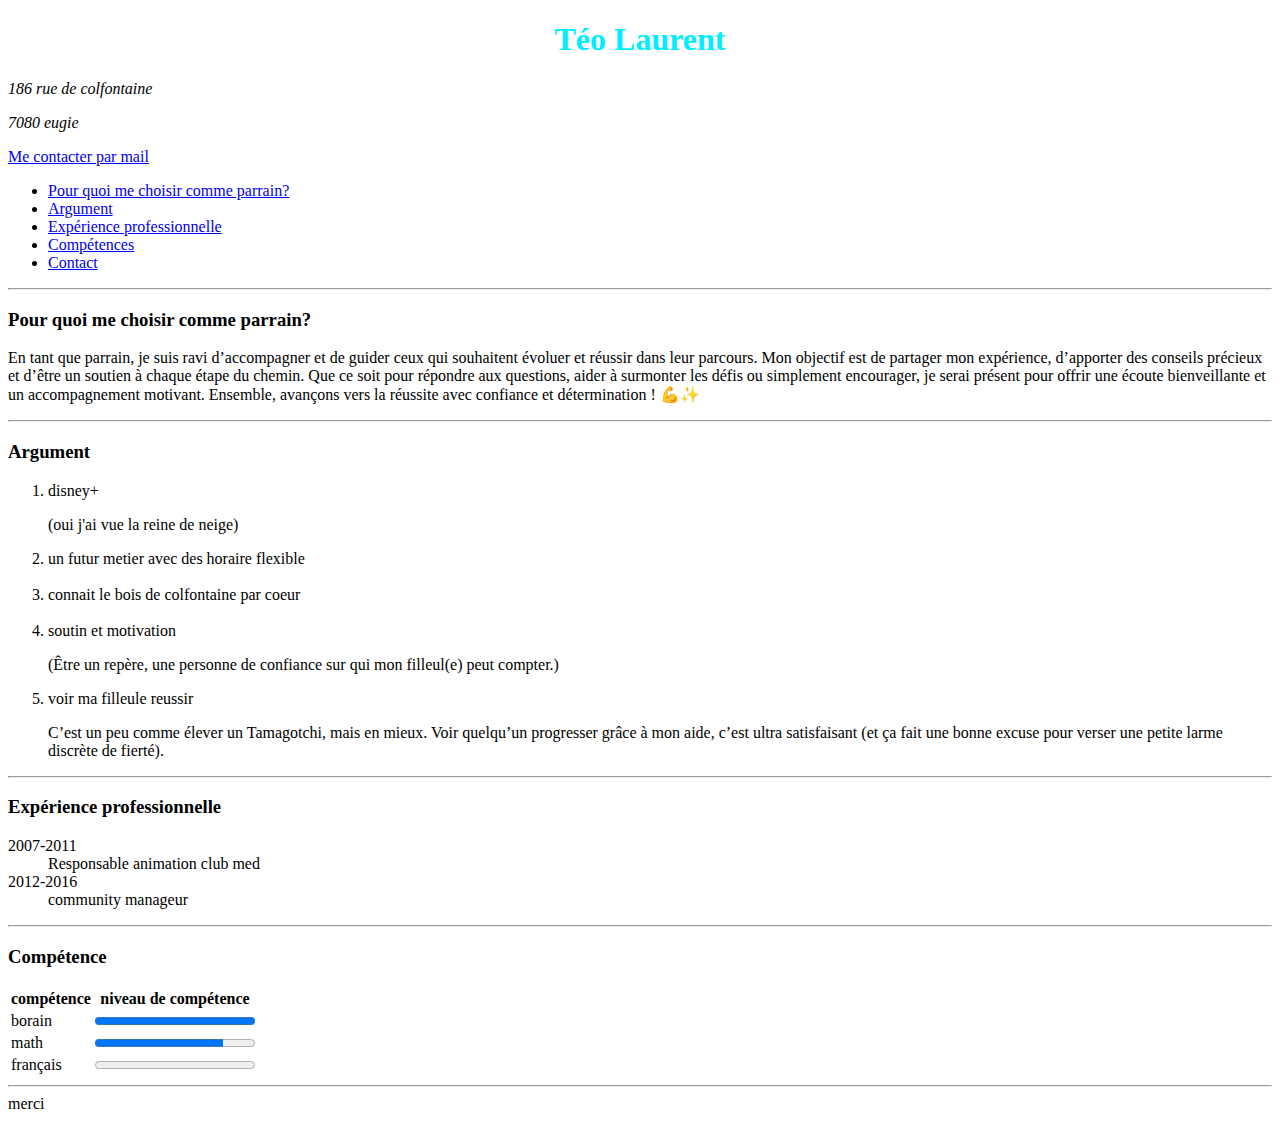
==== index.html @ 66d21417 "version 1" ====
<!DOCTYPE html>
<html lang="fr">
<head>
    <meta charset="UTF-8">
    <meta name="viewport" content="width=device-width, initial-scale=1.0">
    <link rel="stylesheet" href="./style.css">
    <title>cv</title>
</head>
<body>
    <h1>Téo Laurent</h1>
    <address>
        <p>186 rue de colfontaine</p>
        <p>7080 eugie</p>
    </address>
    <a href="mailto:laurent.teo370@gmail.com">Me contacter par mail</a>
    <ul>
        <li><a href="#aporposdemoi">Pour quoi me choisir comme parrain?</a></li>
        <li><a href="#Etude">Argument</a></li>
        <li><a href="#xp">Expérience professionnelle</a></li>
        <li><a href="#competance">Compétences</a></li>
        <li><a href="./second.html">Contact</a></li>
    </ul>
    <hr>
    <section id="aporposdemoi">
        <H3 >Pour quoi me choisir comme parrain?</H3>
        <p>En tant que parrain, je suis ravi d’accompagner et de guider ceux qui souhaitent évoluer et réussir dans leur parcours. Mon objectif est de partager mon expérience, d’apporter des conseils précieux et d’être un soutien à chaque étape du chemin. Que ce soit pour répondre aux questions, aider à surmonter les défis ou simplement encourager, je serai présent pour offrir une écoute bienveillante et un accompagnement motivant. Ensemble, avançons vers la réussite avec confiance et détermination ! 💪✨</p>
    </section>
    <hr>
    <section id="Etude">
        <h3>Argument</h3>
            <ol>
                <li>disney+</li> 
                <p>(oui j'ai vue la reine de neige)<p>
                <li>un futur metier avec des horaire flexible</li>
                <br>
                <li>connait le bois de colfontaine par coeur</li>
                <br>
                <li>soutin et motivation</li>
                <p>(Être un repère, une personne de confiance sur qui mon filleul(e) peut compter.)</p>
                <li>voir ma filleule reussir</li>
                <p>C’est un peu comme élever un Tamagotchi, mais en mieux. Voir quelqu’un progresser grâce à mon aide, c’est ultra satisfaisant (et ça fait une bonne excuse pour verser une petite larme discrète de fierté).</p>
                
            </ol>
    </section>
    <hr>
    <section id="xp">
        <h3>Expérience professionnelle</h3>
        <dl>
            <dt>2007-2011</dt>
            <DD>Responsable animation club med</DD>
            <dt>2012-2016</dt>
            <dd>community manageur</dd>
        </dl>
    </section>
    <hr>
    <section id="competance">
        <h3>Compétence</h3>
        <table>
            <tr>
                <th>compétence</th>
                <th>niveau de compétence</th>
            </tr>
            <tr>
                <td>borain</td>
                <td><progress value="100" max="100"></progress></td>
            </tr>
            <tr>
                <td>math</td>
                <td><progress value="80" max="100"></progress></td>
            </tr>
            <tr>
                <td>français</td>
                <td><progress value="0" max="100"></progress></td>
            </tr>
        </table>  
    </section>
    <hr>
</body>
<footer>
    merci
</footer>
</html>
---- style.css ----
h1{
    color: rgb(0, 238, 255);
    text-align: center;
}
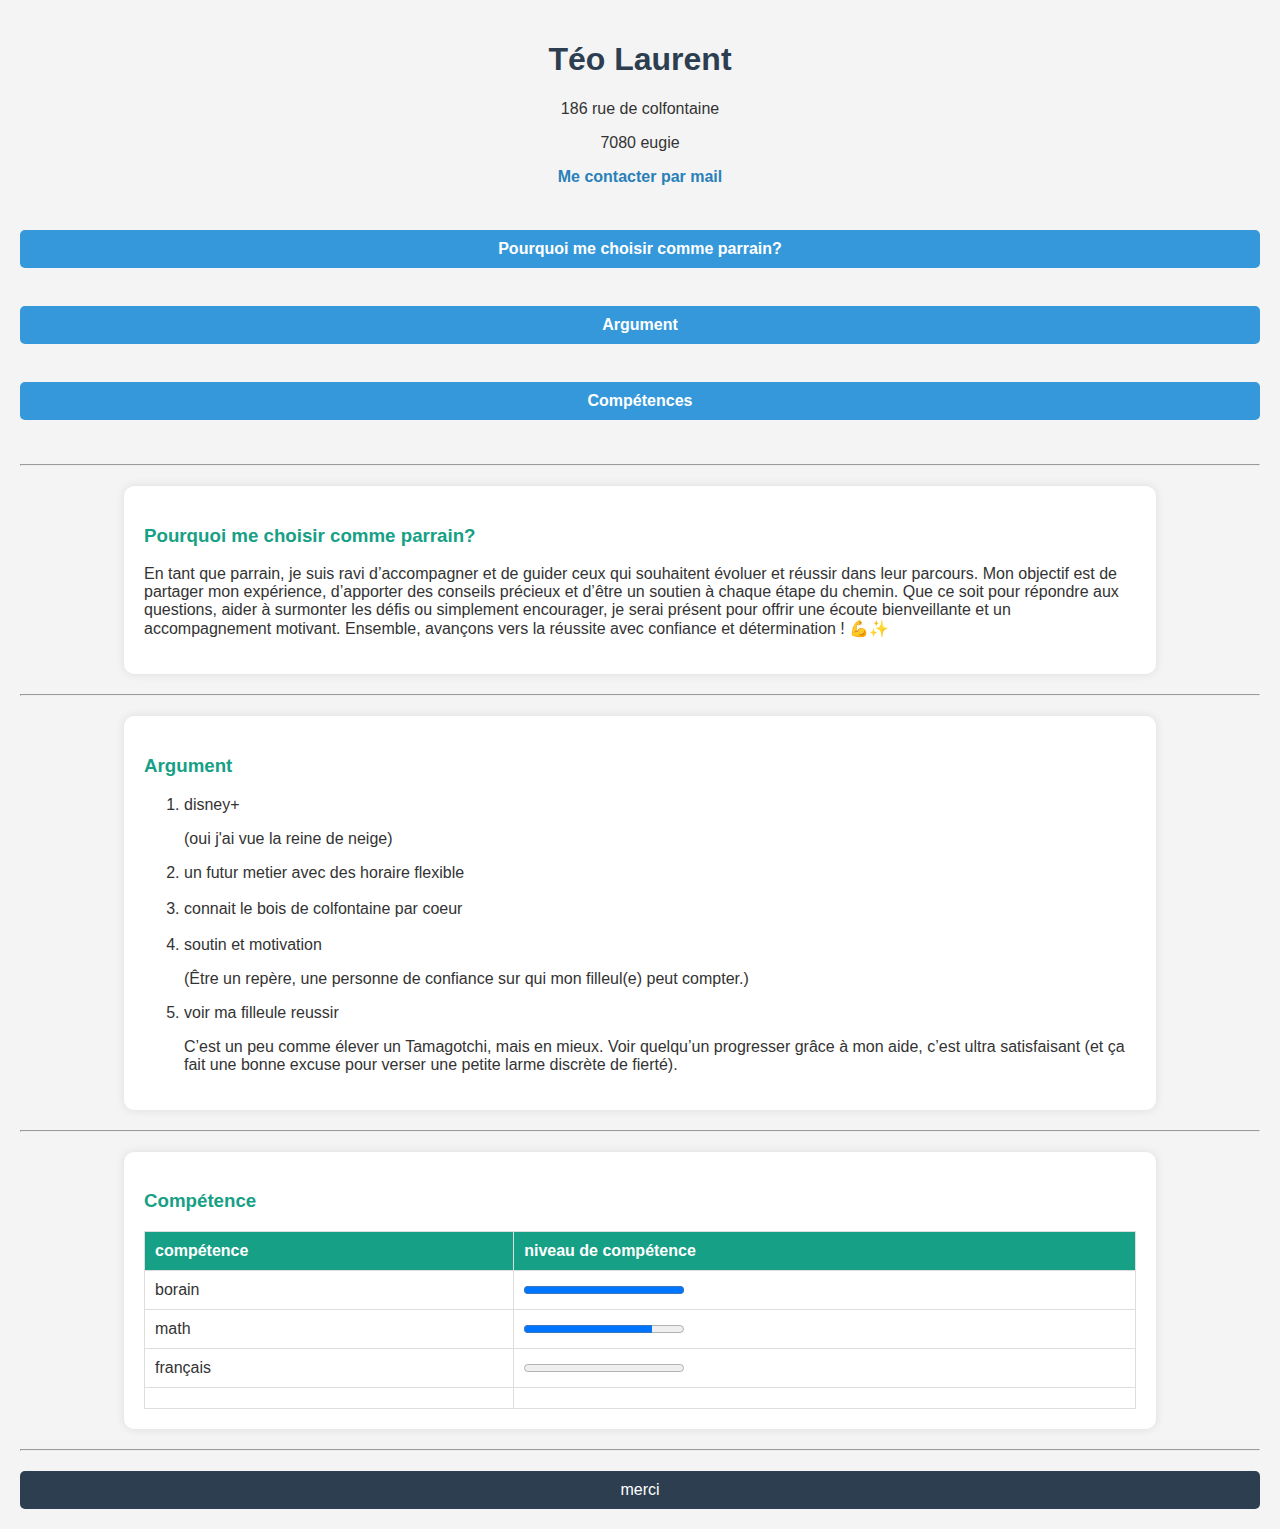
==== commit 2a35313c: "version 2" ====
--- a/index.html
+++ b/index.html
@@ -14,15 +14,13 @@
     </address>
     <a href="mailto:laurent.teo370@gmail.com">Me contacter par mail</a>
     <ul>
-        <li><a href="#aporposdemoi">Pour quoi me choisir comme parrain?</a></li>
+        <li><a href="#aporposdemoi">Pourquoi me choisir comme parrain?</a></li>
         <li><a href="#Etude">Argument</a></li>
-        <li><a href="#xp">Expérience professionnelle</a></li>
         <li><a href="#competance">Compétences</a></li>
-        <li><a href="./second.html">Contact</a></li>
     </ul>
     <hr>
     <section id="aporposdemoi">
-        <H3 >Pour quoi me choisir comme parrain?</H3>
+        <H3 >Pourquoi me choisir comme parrain?</H3>
         <p>En tant que parrain, je suis ravi d’accompagner et de guider ceux qui souhaitent évoluer et réussir dans leur parcours. Mon objectif est de partager mon expérience, d’apporter des conseils précieux et d’être un soutien à chaque étape du chemin. Que ce soit pour répondre aux questions, aider à surmonter les défis ou simplement encourager, je serai présent pour offrir une écoute bienveillante et un accompagnement motivant. Ensemble, avançons vers la réussite avec confiance et détermination ! 💪✨</p>
     </section>
     <hr>
@@ -42,16 +40,7 @@
                 
             </ol>
     </section>
-    <hr>
-    <section id="xp">
-        <h3>Expérience professionnelle</h3>
-        <dl>
-            <dt>2007-2011</dt>
-            <DD>Responsable animation club med</DD>
-            <dt>2012-2016</dt>
-            <dd>community manageur</dd>
-        </dl>
-    </section>
+   
     <hr>
     <section id="competance">
         <h3>Compétence</h3>
@@ -72,6 +61,9 @@
                 <td>français</td>
                 <td><progress value="0" max="100"></progress></td>
             </tr>
+            <tr>
+                <td></td>
+            </tr>
         </table>  
     </section>
     <hr>
--- a/style.css
+++ b/style.css
@@ -1,4 +1,100 @@
-h1{
-    color: rgb(0, 238, 255);
+/* Style général */
+body {
+    font-family: Arial, sans-serif;
+    background-color: #f4f4f4;
+    color: #333;
+    margin: 0;
+    padding: 20px;
+}
+
+h1 {
     text-align: center;
+    color: #2c3e50;
+}
+
+address {
+    text-align: center;
+    font-style: normal;
+}
+
+/* Liens */
+a {
+    display: block;
+    text-align: center;
+    margin: 10px 0;
+    color: #2980b9;
+    text-decoration: none;
+    font-weight: bold;
+}
+
+a:hover {
+    text-decoration: underline;
+}
+
+/* Navigation */
+ul {
+    list-style-type: none;
+    padding: 0;
+    text-align: center;
+}
+
+ul li {
+    display: inline;
+    margin: 0 10px;
+}
+
+ul li a {
+    background-color: #3498db;
+    color: white;
+    padding: 10px 15px;
+    border-radius: 5px;
+}
+
+ul li a:hover {
+    background-color: #2980b9;
+}
+
+/* Sections */
+section {
+    background: white;
+    padding: 20px;
+    margin: 20px auto;
+    width: 80%;
+    border-radius: 10px;
+    box-shadow: 0 0 10px rgba(0, 0, 0, 0.1);
+}
+
+h3 {
+    color: #16a085;
+}
+
+/* Table */
+table {
+    width: 100%;
+    border-collapse: collapse;
+    margin-top: 10px;
+}
+
+table, th, td {
+    border: 1px solid #ddd;
+}
+
+th, td {
+    padding: 10px;
+    text-align: left;
+}
+
+th {
+    background-color: #16a085;
+    color: white;
+}
+
+/* Footer */
+footer {
+    text-align: center;
+    margin-top: 20px;
+    padding: 10px;
+    background-color: #2c3e50;
+    color: white;
+    border-radius: 5px;
 }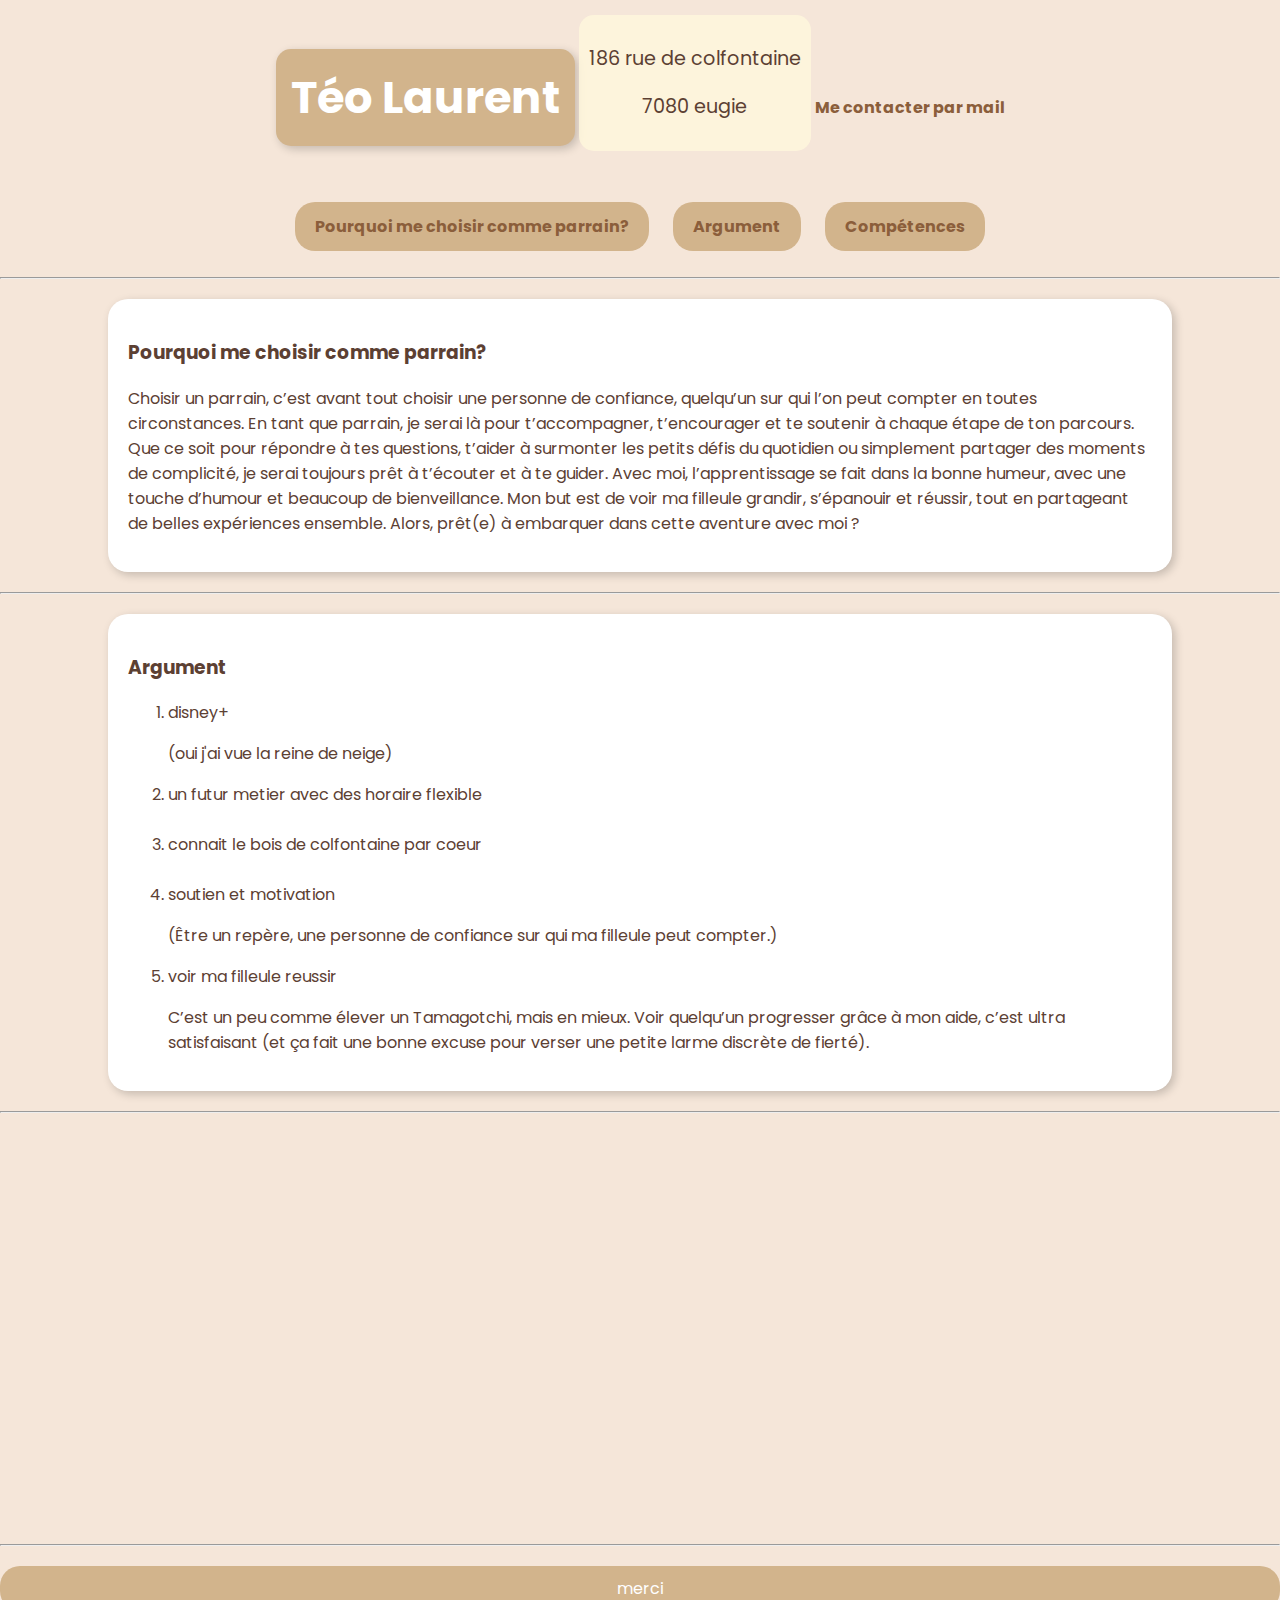
==== commit 4adfdc3b: "gdsre" ====
--- a/index.html
+++ b/index.html
@@ -8,6 +8,7 @@
 </head>
 <body>
     <h1>Téo Laurent</h1>
+    
     <address>
         <p>186 rue de colfontaine</p>
         <p>7080 eugie</p>
@@ -21,7 +22,7 @@
     <hr>
     <section id="aporposdemoi">
         <H3 >Pourquoi me choisir comme parrain?</H3>
-        <p>En tant que parrain, je suis ravi d’accompagner et de guider ceux qui souhaitent évoluer et réussir dans leur parcours. Mon objectif est de partager mon expérience, d’apporter des conseils précieux et d’être un soutien à chaque étape du chemin. Que ce soit pour répondre aux questions, aider à surmonter les défis ou simplement encourager, je serai présent pour offrir une écoute bienveillante et un accompagnement motivant. Ensemble, avançons vers la réussite avec confiance et détermination ! 💪✨</p>
+        <p>Choisir un parrain, c’est avant tout choisir une personne de confiance, quelqu’un sur qui l’on peut compter en toutes circonstances. En tant que parrain, je serai là pour t’accompagner, t’encourager et te soutenir à chaque étape de ton parcours. Que ce soit pour répondre à tes questions, t’aider à surmonter les petits défis du quotidien ou simplement partager des moments de complicité, je serai toujours prêt à t’écouter et à te guider. Avec moi, l’apprentissage se fait dans la bonne humeur, avec une touche d’humour et beaucoup de bienveillance. Mon but est de voir ma filleule grandir, s’épanouir et réussir, tout en partageant de belles expériences ensemble. Alors, prêt(e) à embarquer dans cette aventure avec moi ?</p>
     </section>
     <hr>
     <section id="Etude">
@@ -33,8 +34,8 @@
                 <br>
                 <li>connait le bois de colfontaine par coeur</li>
                 <br>
-                <li>soutin et motivation</li>
-                <p>(Être un repère, une personne de confiance sur qui mon filleul(e) peut compter.)</p>
+                <li>soutien et motivation</li>
+                <p>(Être un repère, une personne de confiance sur qui ma filleule peut compter.)</p>
                 <li>voir ma filleule reussir</li>
                 <p>C’est un peu comme élever un Tamagotchi, mais en mieux. Voir quelqu’un progresser grâce à mon aide, c’est ultra satisfaisant (et ça fait une bonne excuse pour verser une petite larme discrète de fierté).</p>
                 
@@ -62,13 +63,23 @@
                 <td><progress value="0" max="100"></progress></td>
             </tr>
             <tr>
-                <td></td>
+                <td>humour</td>
+                <td><progress value="70" max="100"></progress></td>
+
+            </tr>
+            <tr>
+                <td>bêtise</td>
+                <td><progress value="90" max="100"></progress></td>
             </tr>
         </table>  
     </section>
     <hr>
+    
+    
+    <script src="./script.js"></script>
 </body>
 <footer>
     merci
 </footer>
-</html>+</html>
+<!-- commebtjtrhjrg-->--- a/style.css
+++ b/style.css
@@ -1,82 +1,98 @@
-/* Style général */
+/* === Importation d'une police douce et lisible === */
+@import url('https://fonts.googleapis.com/css2?family=Poppins:wght@300;600&display=swap');
+
+/* === Style général === */
 body {
-    font-family: Arial, sans-serif;
-    background-color: #f4f4f4;
-    color: #333;
+    font-family: 'Poppins', sans-serif;
+    background: #f5e6d9; /* Beige doux */
+    color: #5c4033; /* Marron doux */
     margin: 0;
-    padding: 20px;
-}
-
-h1 {
-    text-align: center;
-    color: #2c3e50;
-}
-
-address {
-    text-align: center;
-    font-style: normal;
-}
-
-/* Liens */
-a {
-    display: block;
-    text-align: center;
-    margin: 10px 0;
-    color: #2980b9;
-    text-decoration: none;
-    font-weight: bold;
-}
-
-a:hover {
-    text-decoration: underline;
-}
-
-/* Navigation */
-ul {
-    list-style-type: none;
     padding: 0;
     text-align: center;
 }
 
-ul li {
-    display: inline;
-    margin: 0 10px;
+/* === En-tête === */
+h1 {
+    font-size: 2.8rem;
+    background: #d2b48c; /* Marron clair (sable) */
+    color: white;
+    padding: 15px;
+    border-radius: 15px;
+    display: inline-block;
+    box-shadow: 3px 3px 10px rgba(0, 0, 0, 0.2);
 }
 
-ul li a {
-    background-color: #3498db;
-    color: white;
-    padding: 10px 15px;
-    border-radius: 5px;
+/* === Adresse === */
+address {
+    font-style: normal;
+    font-size: 1.2rem;
+    background: rgba(255, 248, 220, 0.8); /* Beige clair */
+    padding: 10px;
+    border-radius: 15px;
+    display: inline-block;
+    margin: 15px auto;
 }
 
-ul li a:hover {
-    background-color: #2980b9;
+/* === Liens === */
+a {
+    color: #8b5e3b; /* Brun caramel */
+    text-decoration: none;
+    font-weight: bold;
+    transition: all 0.3s ease-in-out;
 }
 
-/* Sections */
+a:hover {
+    color: #a67b5b; /* Brun clair plus doux */
+}
+
+/* === Navigation === */
+ul {
+    list-style-type: none;
+    padding: 0;
+}
+
+ul li {
+    display: inline-block;
+    margin: 10px;
+    padding: 12px 20px;
+    background: #d2b48c;
+    color: white;
+    border-radius: 20px;
+    transition: transform 0.3s ease-in-out, background 0.3s;
+}
+
+ul li:hover {
+    transform: scale(1.1);
+    background: #a67b5b;
+}
+
+/* === Sections === */
 section {
     background: white;
     padding: 20px;
     margin: 20px auto;
     width: 80%;
-    border-radius: 10px;
-    box-shadow: 0 0 10px rgba(0, 0, 0, 0.1);
+    border-radius: 20px;
+    box-shadow: 3px 3px 10px rgba(0, 0, 0, 0.2);
+    text-align: left;
+    transition: transform 0.3s ease-in-out;
 }
 
-h3 {
-    color: #16a085;
+section:hover {
+    transform: scale(1.02);
 }
 
-/* Table */
+/* === Table des compétences === */
 table {
     width: 100%;
     border-collapse: collapse;
     margin-top: 10px;
+    background: rgba(210, 180, 140, 0.3); /* Marron clair */
+    border-radius: 10px;
 }
 
 table, th, td {
-    border: 1px solid #ddd;
+    border: 2px solid #8b5e3b; /* Brun caramel */
 }
 
 th, td {
@@ -85,16 +101,33 @@
 }
 
 th {
-    background-color: #16a085;
+    background-color: #8b5e3b;
     color: white;
 }
 
-/* Footer */
+/* === Progress Bars marron clair === */
+progress {
+    width: 100%;
+    height: 20px;
+    border-radius: 10px;
+}
+
+progress::-webkit-progress-bar {
+    background: rgba(210, 180, 140, 0.5);
+    border-radius: 10px;
+}
+
+progress::-webkit-progress-value {
+    background: linear-gradient(90deg, #8b5e3b 0%, #d2b48c 50%, #f5e6d9 100%);
+    border-radius: 10px;
+}
+
+/* === Pied de page === */
 footer {
-    text-align: center;
+    background: #d2b48c;
+    color: white;
+    padding: 10px;
+    border-radius: 20px;
     margin-top: 20px;
-    padding: 10px;
-    background-color: #2c3e50;
-    color: white;
-    border-radius: 5px;
-}+}
+
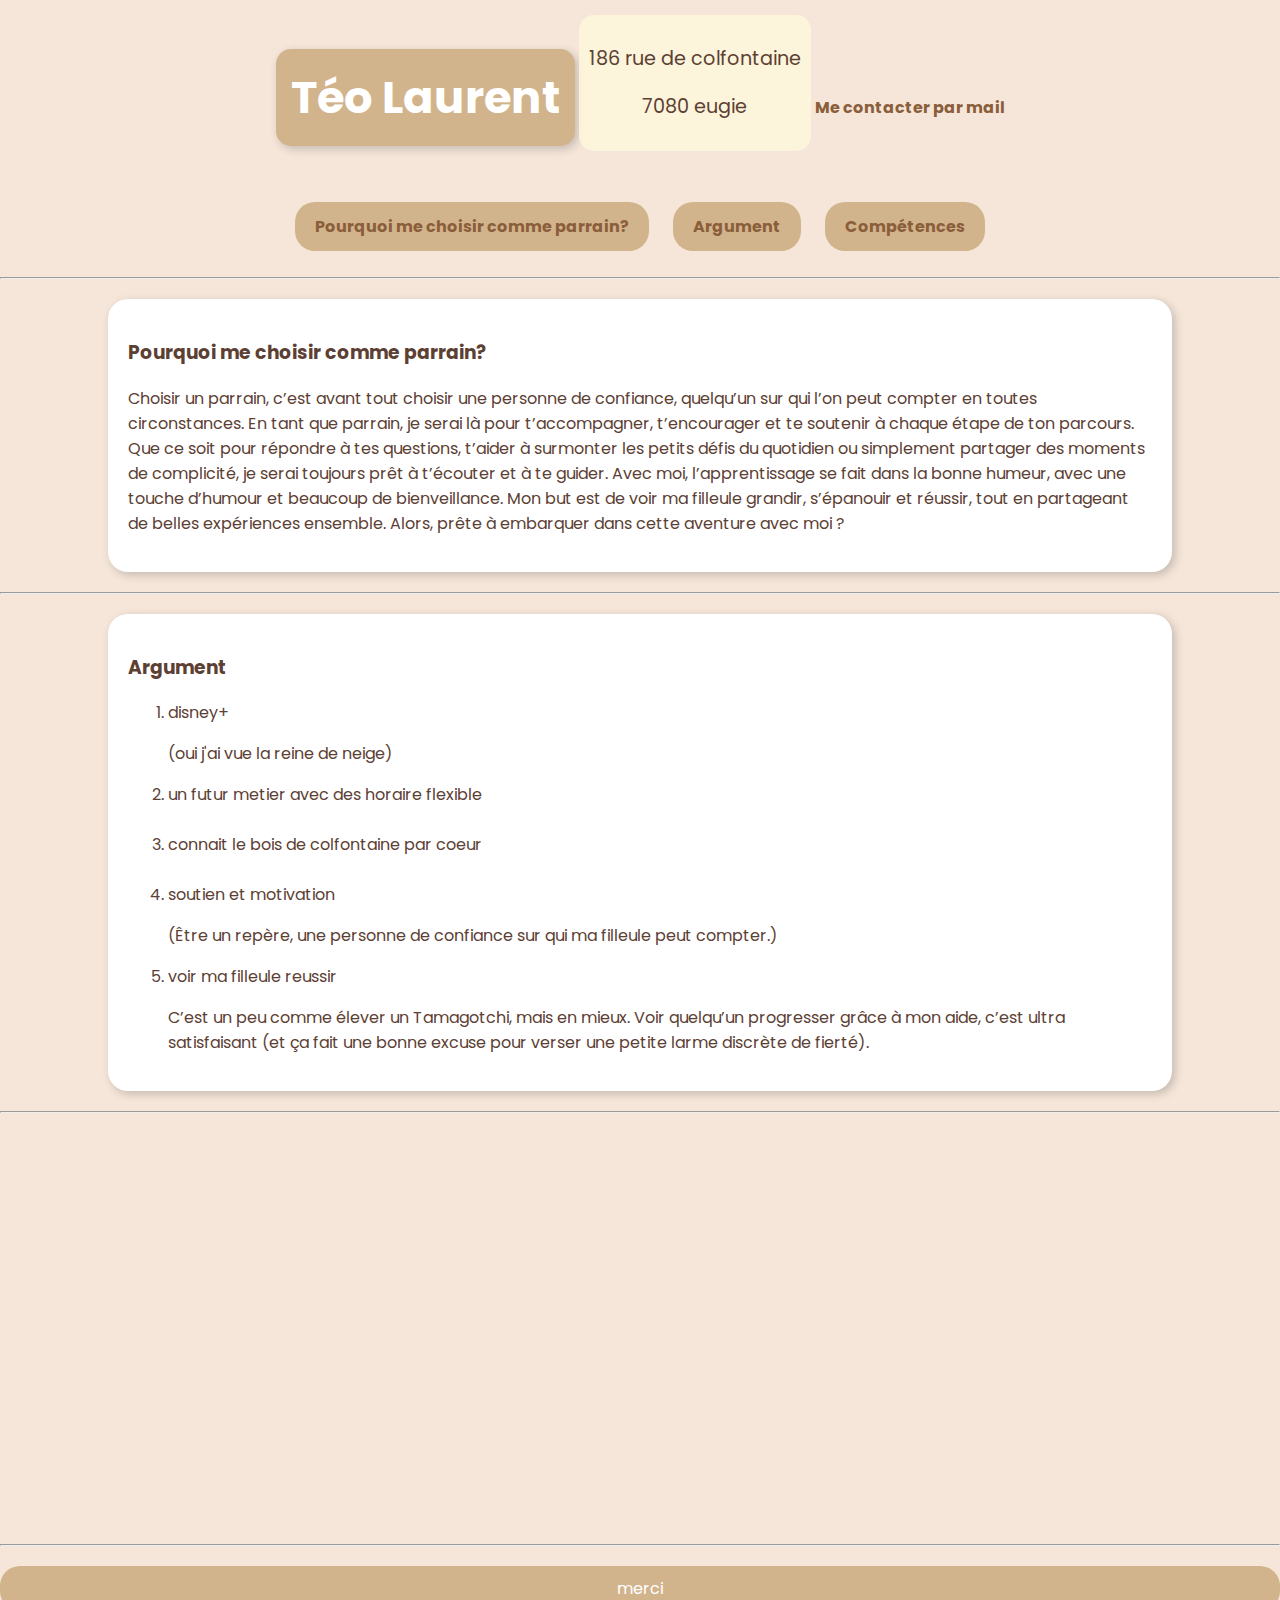
==== commit 649e599d: "version6" ====
--- a/index.html
+++ b/index.html
@@ -22,7 +22,7 @@
     <hr>
     <section id="aporposdemoi">
         <H3 >Pourquoi me choisir comme parrain?</H3>
-        <p>Choisir un parrain, c’est avant tout choisir une personne de confiance, quelqu’un sur qui l’on peut compter en toutes circonstances. En tant que parrain, je serai là pour t’accompagner, t’encourager et te soutenir à chaque étape de ton parcours. Que ce soit pour répondre à tes questions, t’aider à surmonter les petits défis du quotidien ou simplement partager des moments de complicité, je serai toujours prêt à t’écouter et à te guider. Avec moi, l’apprentissage se fait dans la bonne humeur, avec une touche d’humour et beaucoup de bienveillance. Mon but est de voir ma filleule grandir, s’épanouir et réussir, tout en partageant de belles expériences ensemble. Alors, prêt(e) à embarquer dans cette aventure avec moi ?</p>
+        <p>Choisir un parrain, c’est avant tout choisir une personne de confiance, quelqu’un sur qui l’on peut compter en toutes circonstances. En tant que parrain, je serai là pour t’accompagner, t’encourager et te soutenir à chaque étape de ton parcours. Que ce soit pour répondre à tes questions, t’aider à surmonter les petits défis du quotidien ou simplement partager des moments de complicité, je serai toujours prêt à t’écouter et à te guider. Avec moi, l’apprentissage se fait dans la bonne humeur, avec une touche d’humour et beaucoup de bienveillance. Mon but est de voir ma filleule grandir, s’épanouir et réussir, tout en partageant de belles expériences ensemble. Alors, prête à embarquer dans cette aventure avec moi ?</p>
     </section>
     <hr>
     <section id="Etude">
--- a/style.css
+++ b/style.css
@@ -130,4 +130,23 @@
     border-radius: 20px;
     margin-top: 20px;
 }
+@media screen and (max-width: 600px) {
+    h1 {
+        font-size: 1.8em;
+    }
 
+    section {
+        width: 95%;
+        padding: 10px;
+    }
+
+    ul li {
+        display: block;
+        margin: 5px 0;
+    }
+
+    th, td {
+        font-size: 0.8em;
+        padding: 6px;
+    }
+}
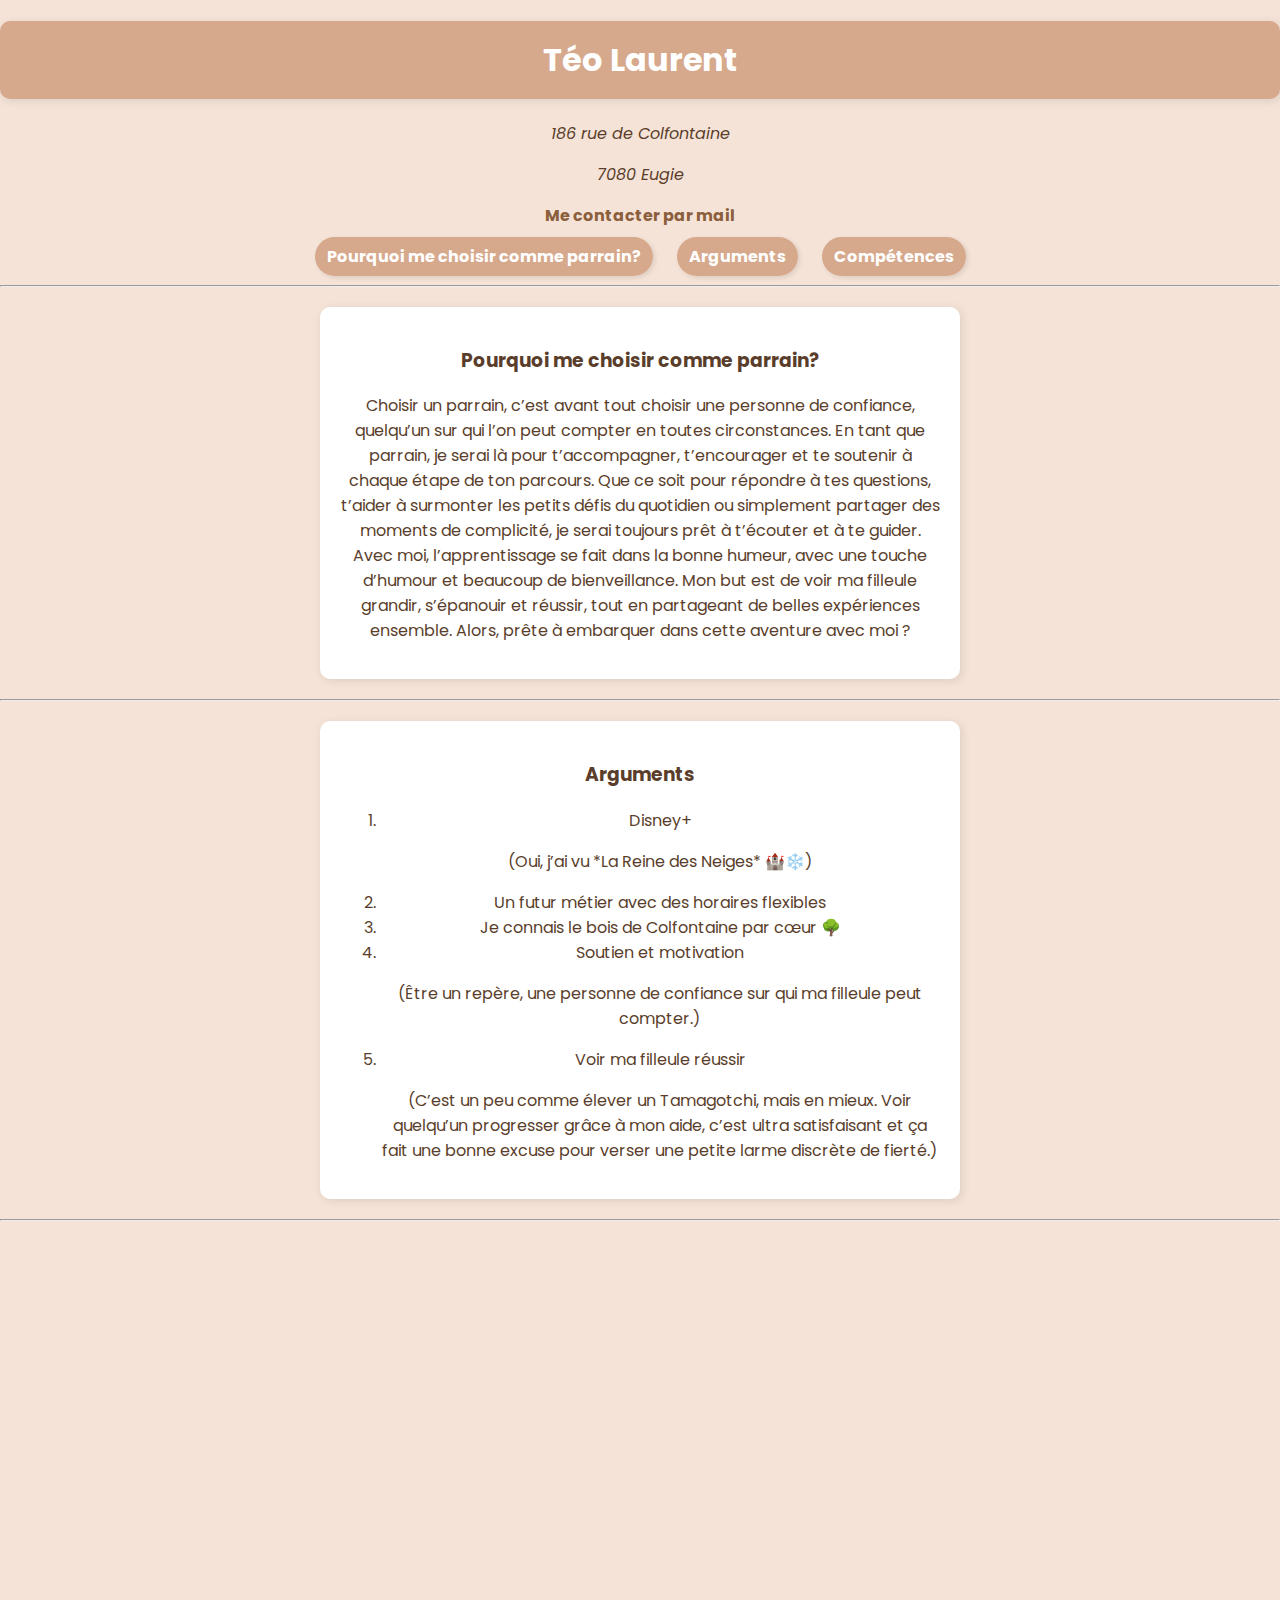
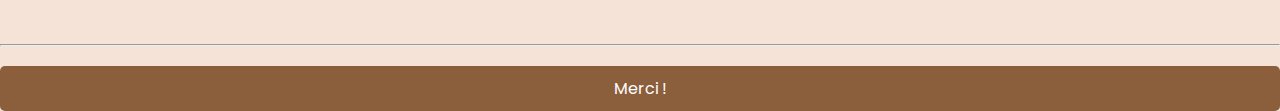
==== commit 299b0a90: "version7" ====
--- a/index.html
+++ b/index.html
@@ -4,82 +4,82 @@
     <meta charset="UTF-8">
     <meta name="viewport" content="width=device-width, initial-scale=1.0">
     <link rel="stylesheet" href="./style.css">
-    <title>cv</title>
+    <title>CV</title>
 </head>
 <body>
     <h1>Téo Laurent</h1>
+
+    <address>
+        <p>186 rue de Colfontaine</p>
+        <p>7080 Eugie</p>
+    </address>
     
-    <address>
-        <p>186 rue de colfontaine</p>
-        <p>7080 eugie</p>
-    </address>
-    <a href="mailto:laurent.teo370@gmail.com">Me contacter par mail</a>
+    <a id="mail" href="mailto:laurent.teo370@gmail.com">Me contacter par mail</a>
+
     <ul>
         <li><a href="#aporposdemoi">Pourquoi me choisir comme parrain?</a></li>
-        <li><a href="#Etude">Argument</a></li>
-        <li><a href="#competance">Compétences</a></li>
+        <li><a href="#Etude">Arguments</a></li>
+        <li><a href="#competence">Compétences</a></li>
     </ul>
+    
     <hr>
+    
     <section id="aporposdemoi">
-        <H3 >Pourquoi me choisir comme parrain?</H3>
+        <h3>Pourquoi me choisir comme parrain?</h3>
         <p>Choisir un parrain, c’est avant tout choisir une personne de confiance, quelqu’un sur qui l’on peut compter en toutes circonstances. En tant que parrain, je serai là pour t’accompagner, t’encourager et te soutenir à chaque étape de ton parcours. Que ce soit pour répondre à tes questions, t’aider à surmonter les petits défis du quotidien ou simplement partager des moments de complicité, je serai toujours prêt à t’écouter et à te guider. Avec moi, l’apprentissage se fait dans la bonne humeur, avec une touche d’humour et beaucoup de bienveillance. Mon but est de voir ma filleule grandir, s’épanouir et réussir, tout en partageant de belles expériences ensemble. Alors, prête à embarquer dans cette aventure avec moi ?</p>
     </section>
+    
     <hr>
+    
     <section id="Etude">
-        <h3>Argument</h3>
-            <ol>
-                <li>disney+</li> 
-                <p>(oui j'ai vue la reine de neige)<p>
-                <li>un futur metier avec des horaire flexible</li>
-                <br>
-                <li>connait le bois de colfontaine par coeur</li>
-                <br>
-                <li>soutien et motivation</li>
-                <p>(Être un repère, une personne de confiance sur qui ma filleule peut compter.)</p>
-                <li>voir ma filleule reussir</li>
-                <p>C’est un peu comme élever un Tamagotchi, mais en mieux. Voir quelqu’un progresser grâce à mon aide, c’est ultra satisfaisant (et ça fait une bonne excuse pour verser une petite larme discrète de fierté).</p>
-                
-            </ol>
+        <h3>Arguments</h3>
+        <ol>
+            <li>Disney+ <p>(Oui, j’ai vu *La Reine des Neiges* 🏰❄️)</p></li>
+            <li>Un futur métier avec des horaires flexibles</li>
+            <li>Je connais le bois de Colfontaine par cœur 🌳</li>
+            <li>Soutien et motivation <p>(Être un repère, une personne de confiance sur qui ma filleule peut compter.)</p></li>
+            <li>Voir ma filleule réussir <p>(C’est un peu comme élever un Tamagotchi, mais en mieux. Voir quelqu’un progresser grâce à mon aide, c’est ultra satisfaisant et ça fait une bonne excuse pour verser une petite larme discrète de fierté.)</p></li>
+        </ol>
     </section>
-   
+
     <hr>
-    <section id="competance">
-        <h3>Compétence</h3>
+
+    <section id="competence">
+        <h3>Compétences</h3>
         <table>
             <tr>
-                <th>compétence</th>
-                <th>niveau de compétence</th>
+                <th>Compétence</th>
+                <th>Niveau</th>
             </tr>
             <tr>
-                <td>borain</td>
+                <td>Borain</td>
                 <td><progress value="100" max="100"></progress></td>
             </tr>
             <tr>
-                <td>math</td>
+                <td>Math</td>
                 <td><progress value="80" max="100"></progress></td>
             </tr>
             <tr>
-                <td>français</td>
+                <td>Français</td>
                 <td><progress value="0" max="100"></progress></td>
             </tr>
             <tr>
-                <td>humour</td>
+                <td>Humour</td>
                 <td><progress value="70" max="100"></progress></td>
-
             </tr>
             <tr>
-                <td>bêtise</td>
+                <td>Bêtise</td>
                 <td><progress value="90" max="100"></progress></td>
             </tr>
         </table>  
     </section>
+    
     <hr>
-    
-    
+
     <script src="./script.js"></script>
 </body>
 <footer>
-    merci
+    Merci !
 </footer>
 </html>
 <!-- commebtjtrhjrg-->--- a/style.css
+++ b/style.css
@@ -1,152 +1,116 @@
-/* === Importation d'une police douce et lisible === */
-@import url('https://fonts.googleapis.com/css2?family=Poppins:wght@300;600&display=swap');
+/* Importer une police mignonne */
+@import url('https://fonts.googleapis.com/css2?family=Poppins:wght@300;400;600&display=swap');
 
-/* === Style général === */
 body {
     font-family: 'Poppins', sans-serif;
-    background: #f5e6d9; /* Beige doux */
-    color: #5c4033; /* Marron doux */
+    background-color: #f5e3d7;
+    color: #5a3e2b;
     margin: 0;
     padding: 0;
     text-align: center;
 }
 
-/* === En-tête === */
+/* Style du titre */
 h1 {
-    font-size: 2.8rem;
-    background: #d2b48c; /* Marron clair (sable) */
+    background-color: #d7a98c;
     color: white;
     padding: 15px;
-    border-radius: 15px;
-    display: inline-block;
-    box-shadow: 3px 3px 10px rgba(0, 0, 0, 0.2);
+    border-radius: 10px;
+    box-shadow: 2px 2px 10px rgba(0, 0, 0, 0.1);
 }
 
-/* === Adresse === */
-address {
-    font-style: normal;
-    font-size: 1.2rem;
-    background: rgba(255, 248, 220, 0.8); /* Beige clair */
-    padding: 10px;
-    border-radius: 15px;
-    display: inline-block;
-    margin: 15px auto;
-}
-
-/* === Liens === */
+/* Liens */
 a {
-    color: #8b5e3b; /* Brun caramel */
+    color: #8b5e3c;
     text-decoration: none;
     font-weight: bold;
-    transition: all 0.3s ease-in-out;
 }
 
 a:hover {
-    color: #a67b5b; /* Brun clair plus doux */
+    text-decoration: underline;
+    color: #6d4c2d;
 }
 
-/* === Navigation === */
+/* Liste de navigation */
 ul {
-    list-style-type: none;
+    list-style: none;
     padding: 0;
 }
 
 ul li {
-    display: inline-block;
+    display: inline;
     margin: 10px;
-    padding: 12px 20px;
-    background: #d2b48c;
-    color: white;
-    border-radius: 20px;
-    transition: transform 0.3s ease-in-out, background 0.3s;
 }
 
-ul li:hover {
-    transform: scale(1.1);
-    background: #a67b5b;
+ul li a {
+    background-color: #d7a98c;
+    color: white;
+    padding: 8px 12px;
+    border-radius: 20px;
+    box-shadow: 2px 2px 5px rgba(0, 0, 0, 0.1);
 }
 
-/* === Sections === */
+ul li a:hover {
+    background-color: #b78a6f;
+}
+
+/* Sections */
 section {
     background: white;
+    margin: 20px auto;
     padding: 20px;
-    margin: 20px auto;
-    width: 80%;
-    border-radius: 20px;
-    box-shadow: 3px 3px 10px rgba(0, 0, 0, 0.2);
-    text-align: left;
-    transition: transform 0.3s ease-in-out;
+    width: 90%;
+    max-width: 600px;
+    border-radius: 10px;
+    box-shadow: 2px 2px 10px rgba(0, 0, 0, 0.1);
 }
 
-section:hover {
-    transform: scale(1.02);
-}
-
-/* === Table des compétences === */
+/* Table */
 table {
     width: 100%;
     border-collapse: collapse;
     margin-top: 10px;
-    background: rgba(210, 180, 140, 0.3); /* Marron clair */
-    border-radius: 10px;
-}
-
-table, th, td {
-    border: 2px solid #8b5e3b; /* Brun caramel */
 }
 
 th, td {
+    border: 1px solid #d7a98c;
     padding: 10px;
-    text-align: left;
 }
 
 th {
-    background-color: #8b5e3b;
+    background-color: #d7a98c;
     color: white;
 }
 
-/* === Progress Bars marron clair === */
 progress {
     width: 100%;
-    height: 20px;
-    border-radius: 10px;
 }
 
-progress::-webkit-progress-bar {
-    background: rgba(210, 180, 140, 0.5);
-    border-radius: 10px;
+/* Footer */
+footer {
+    margin-top: 20px;
+    padding: 10px;
+    background-color: #8b5e3c;
+    color: white;
+    border-radius: 5px;
 }
 
-progress::-webkit-progress-value {
-    background: linear-gradient(90deg, #8b5e3b 0%, #d2b48c 50%, #f5e6d9 100%);
-    border-radius: 10px;
-}
-
-/* === Pied de page === */
-footer {
-    background: #d2b48c;
-    color: white;
-    padding: 10px;
-    border-radius: 20px;
-    margin-top: 20px;
-}
-@media screen and (max-width: 600px) {
+/* 📱 Responsive pour téléphone */
+@media (max-width: 600px) {
     h1 {
-        font-size: 1.8em;
+        font-size: 22px;
     }
-
-    section {
-        width: 95%;
-        padding: 10px;
-    }
-
+    
     ul li {
         display: block;
         margin: 5px 0;
     }
 
+    section {
+        width: 95%;
+    }
+
     th, td {
-        font-size: 0.8em;
-        padding: 6px;
+        font-size: 14px;
     }
 }
